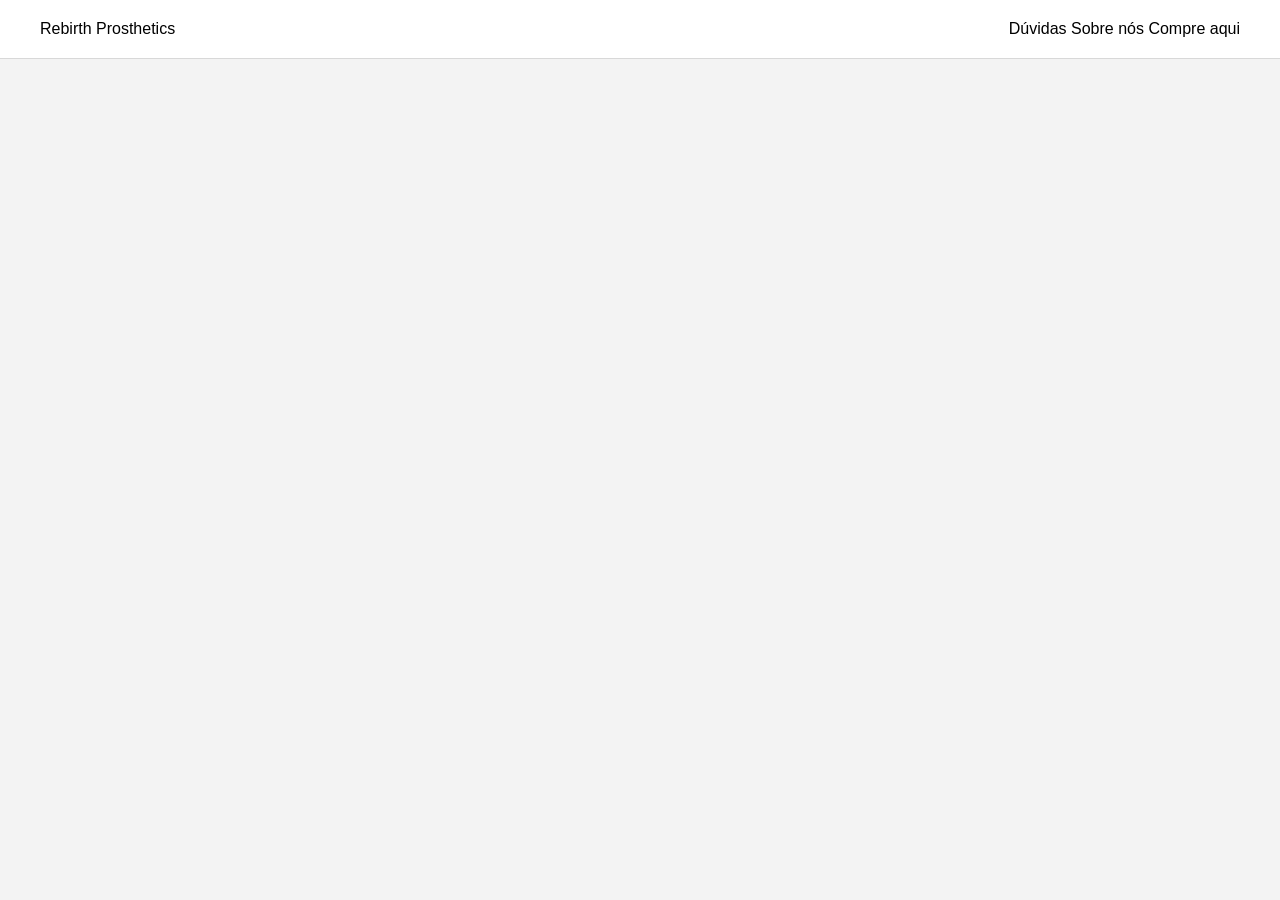
==== index.html @ 5121df6c "Protótipo" ====
<!DOCTYPE html>
<html lang="en">
<head>
    <meta charset="UTF-8">
    <meta name="viewport" content="width=device-width, initial-scale=1.0">
    <title>Document</title>
    <link rel="stylesheet" href="css/style.css">
    <script src="js/script.js"></script>
</head>
<body>
    <header>
        <div id="logo">
        <!-- foto --> <label for="">Rebirth Prosthetics</label>
        </div>

        <div id="hotbar">
            <label for="">Dúvidas</label>
            <label for="">Sobre nós</label>
            <label for="">Compre aqui</label>
        </div>
    </header>

    <section>

    </section>
    
</body>
</html>
---- css/style.css ----
*{
  margin:0;
  padding:0;
  box-sizing:border-box;
  font-family: Arial, Helvetica, sans-serif;
}

/* BODY */

body{
  background:#f3f3f3;
}

/* CONTAINER */

.container{
  background:#f3f3f3;
  min-height:100vh;
}

/* HEADER */

header{
  background:#fff;
  border-bottom:1px solid #d8d8d8;
  display:flex;
  justify-content:space-between;
  align-items:center;
  padding:20px 40px;
}

/* LOGO */

.logo{
  display:flex;
  align-items:center;
  gap:10px;
}

.logo img{
  width:45px;
}

.logo h1{
  color:#1d2a7a;
  font-size:30px;
}

/* MENU */

nav ul{
  display:flex;
  list-style:none;
  gap:60px;
}

nav ul li{
  font-weight:bold;
  cursor:pointer;
  transition:0.3s;
}

nav ul li:hover{
  color:#1d2a7a;
}

/* AÇÕES HEADER */

.header-actions{
  display:flex;
  align-items:center;
  gap:20px;
}

/* BOTÃO LOGIN */

.btn-login{
  background:#1d2a7a;
  color:white;
  border:none;
  padding:12px 22px;
  border-radius:6px;
  font-size:15px;
  font-weight:bold;
  cursor:pointer;
  transition:0.3s;
}

.btn-login:hover{
  background:#111b57;
}

/* LUPA */

.search{
  font-size:25px;
  cursor:pointer;
}

/* CONTEÚDO */

.content{
  padding:50px 40px;
}

/* TOPO */

.top-section{
  display:flex;
  gap:50px;
  align-items:center;
  margin-bottom:50px;
}

/* TEXTO */

.text{
  flex:1;
}

.text h2{
  margin-bottom:20px;
  font-size:38px;
}

.text p{
  color:#555;
  line-height:1.8;
  text-align:justify;
  font-size:18px;
}

/* IMAGEM */

.image{
  flex:1;
}

.image img{
  width:100%;
  border-radius:10px;
}

/* PARTE INFERIOR */

.bottom-section h2{
  margin-bottom:20px;
  font-size:38px;
}

.bottom-section p{
  color:#555;
  line-height:1.8;
  text-align:justify;
  font-size:18px;
}

.gallery{
  display:flex;
  justify-content:center;
  gap:50px;
  margin-top:70px;
  flex-wrap:wrap;
}

.gallery-card{
  width:320px;
  height:320px;
  overflow:hidden;
  border-radius:12px;
  background:#fff;
  box-shadow:0 4px 12px rgba(0,0,0,0.1);
  transition:0.3s;
}

.gallery-card:hover{
  transform:translateY(-5px);
}

.gallery-card img{
  width:100%;
  height:100%;
  object-fit:cover;
}

/* RESPONSIVO */

@media(max-width:900px){

  header{
    flex-direction:column;
    gap:20px;
  }

  nav ul{
    gap:20px;
    flex-wrap:wrap;
    justify-content:center;
  }

  .top-section{
    flex-direction:column;
  }

  .text h2,
  .bottom-section h2{
    font-size:28px;
  }

  .header-actions{
    flex-direction:column;
  }

}
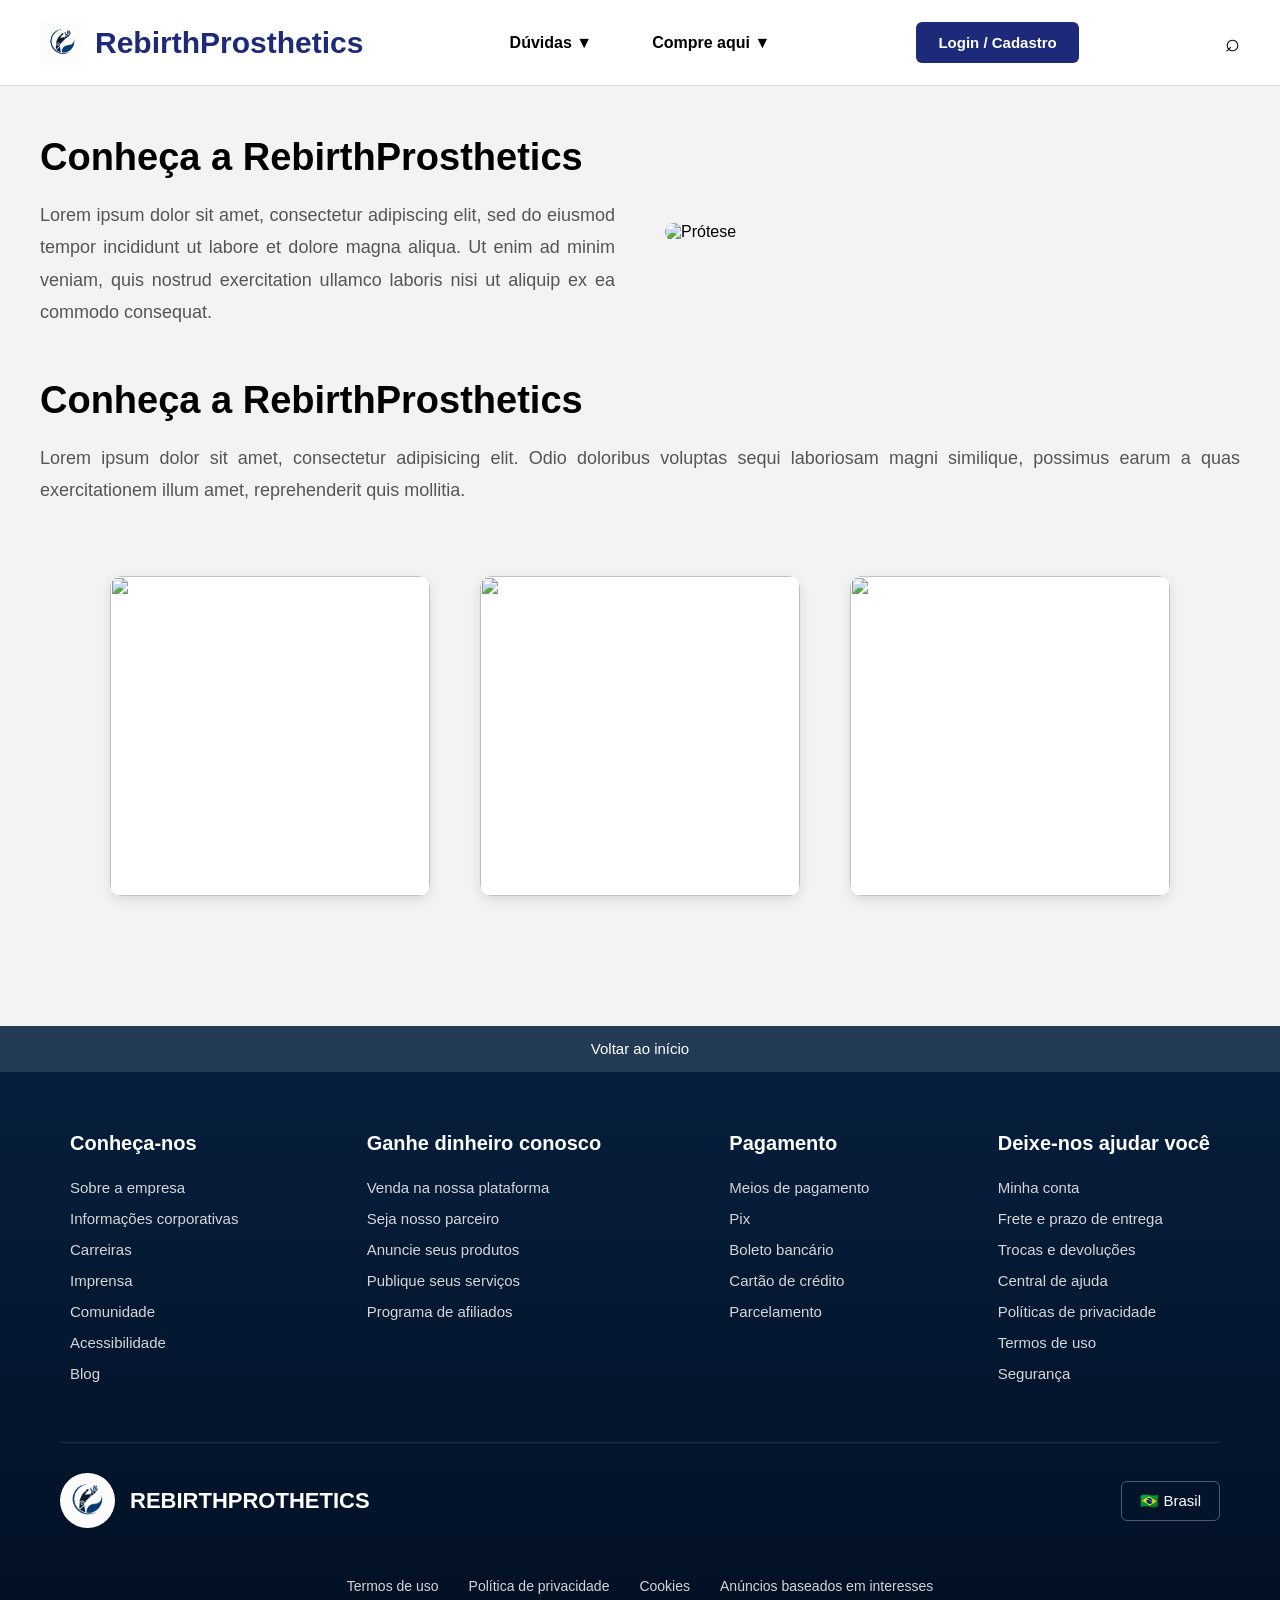
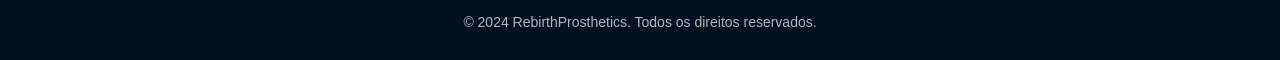
==== commit 237fca10: "wip.duvidas" ====
--- a/index.html
+++ b/index.html
@@ -1,28 +1,197 @@
 <!DOCTYPE html>
-<html lang="en">
+<html lang="pt-BR">
 <head>
-    <meta charset="UTF-8">
-    <meta name="viewport" content="width=device-width, initial-scale=1.0">
-    <title>Document</title>
-    <link rel="stylesheet" href="css/style.css">
-    <script src="js/script.js"></script>
+  <meta charset="UTF-8">
+  <meta name="viewport" content="width=device-width, initial-scale=1.0">
+  <title>RebirthProsthetics</title>
+  <link rel="shortcut icon" href="img/logo.jpeg" type="image/x-icon">
+  <link rel="stylesheet" href="css/style.css">
 </head>
+
 <body>
+
+  <div class="container">
+
+    <!-- HEADER -->
+
     <header>
-        <div id="logo">
-        <!-- foto --> <label for="">Rebirth Prosthetics</label>
+
+      <div class="logo">
+        <img src="img/logo.jpeg" alt="logo">
+        <h1>RebirthProsthetics</h1>
+      </div>
+
+      <nav>
+        <ul>
+          <li onclick="window.location.href='duvidas.html'">
+            Dúvidas ▼</li>
+          
+          <li onclick="window.location.href='compra.html'">
+              Compre aqui ▼
+          </li>
+        </ul>
+      </nav>
+
+      <div class="header-actions">
+
+        <button class="btn-login" onclick="window.location.href='login.html'">
+          Login / Cadastro
+        </button>
+
+      </div>
+
+      <div class="search">⌕</div>
+
+    </header>
+
+    <!-- CONTEÚDO -->
+
+    <main class="content">
+
+      <section class="top-section">
+
+        <div class="text">
+
+          <h2>Conheça a RebirthProsthetics</h2>
+
+          <p>
+            Lorem ipsum dolor sit amet, consectetur adipiscing elit,
+            sed do eiusmod tempor incididunt ut labore et dolore magna aliqua.
+            Ut enim ad minim veniam, quis nostrud exercitation ullamco laboris
+            nisi ut aliquip ex ea commodo consequat.
+          </p>
+
         </div>
 
-        <div id="hotbar">
-            <label for="">Dúvidas</label>
-            <label for="">Sobre nós</label>
-            <label for="">Compre aqui</label>
+        <div class="image">
+          <img src="https://images.unsplash.com/photo-1581092921461-eab62e97a780?q=80&w=1200&auto=format&fit=crop" alt="Prótese">
         </div>
-    </header>
 
-    <section>
+      </section>
 
-    </section>
-    
+      <section class="bottom-section">
+
+        <h2>Conheça a RebirthProsthetics</h2>
+
+        <p>
+          Lorem ipsum dolor sit amet, consectetur adipisicing elit. Odio doloribus voluptas sequi laboriosam magni similique, possimus earum a quas exercitationem illum amet, reprehenderit quis mollitia.
+        </p>
+
+      </section>
+
+      <!-- GALERIA -->
+
+      <section class="gallery">
+
+        <div class="gallery-card">
+          <img src="https://images.unsplash.com/photo-1581093458791-9f3c3900df4b?q=80&w=1200&auto=format&fit=crop" alt="">
+        </div>
+
+        <div class="gallery-card">
+          <img src="https://images.unsplash.com/photo-1531746790731-6c087fecd65a?q=80&w=1200&auto=format&fit=crop" alt="">
+        </div>
+
+        <div class="gallery-card">
+          <img src="https://images.unsplash.com/photo-1620712943543-bcc4688e7485?q=80&w=1200&auto=format&fit=crop" alt="">
+        </div>
+
+      </section>
+
+    </main>
+
+    <!-- FOOTER -->
+
+    <footer class="footer">
+
+      <div class="back-home">
+        <a href="#">Voltar ao início</a>
+      </div>
+
+      <div class="footer-content">
+
+        <div class="footer-column">
+
+          <h3>Conheça-nos</h3>
+
+          <a href="#">Sobre a empresa</a>
+          <a href="#">Informações corporativas</a>
+          <a href="#">Carreiras</a>
+          <a href="#">Imprensa</a>
+          <a href="#">Comunidade</a>
+          <a href="#">Acessibilidade</a>
+          <a href="#">Blog</a>
+
+        </div>
+
+        <div class="footer-column">
+
+          <h3>Ganhe dinheiro conosco</h3>
+
+          <a href="#">Venda na nossa plataforma</a>
+          <a href="#">Seja nosso parceiro</a>
+          <a href="#">Anuncie seus produtos</a>
+          <a href="#">Publique seus serviços</a>
+          <a href="#">Programa de afiliados</a>
+
+        </div>
+
+        <div class="footer-column">
+
+          <h3>Pagamento</h3>
+
+          <a href="#">Meios de pagamento</a>
+          <a href="#">Pix</a>
+          <a href="#">Boleto bancário</a>
+          <a href="#">Cartão de crédito</a>
+          <a href="#">Parcelamento</a>
+
+        </div>
+
+        <div class="footer-column">
+
+          <h3>Deixe-nos ajudar você</h3>
+
+          <a href="#">Minha conta</a>
+          <a href="#">Frete e prazo de entrega</a>
+          <a href="#">Trocas e devoluções</a>
+          <a href="#">Central de ajuda</a>
+          <a href="#">Políticas de privacidade</a>
+          <a href="#">Termos de uso</a>
+          <a href="#">Segurança</a>
+
+        </div>
+
+      </div>
+
+      <div class="footer-bottom">
+
+        <div class="footer-logo">
+          <img src="img/logo.jpeg" alt="logo">
+          <h2>REBIRTHPROTHETICS</h2>
+        </div>
+
+        <div class="country">
+          🇧🇷 Brasil
+        </div>
+
+      </div>
+
+      <div class="footer-links">
+
+        <a href="#">Termos de uso</a>
+        <a href="#">Política de privacidade</a>
+        <a href="#">Cookies</a>
+        <a href="#">Anúncios baseados em interesses</a>
+
+      </div>
+
+      <p class="copyright">
+        © 2024 RebirthProsthetics. Todos os direitos reservados.
+      </p>
+
+    </footer>
+
+  </div>
+
 </body>
 </html>
--- a/css/style.css
+++ b/css/style.css
@@ -2,7 +2,7 @@
   margin:0;
   padding:0;
   box-sizing:border-box;
-  font-family: Arial, Helvetica, sans-serif;
+  font-family:Arial, Helvetica, sans-serif;
 }
 
 /* BODY */
@@ -155,6 +155,8 @@
   font-size:18px;
 }
 
+/* GALERIA */
+
 .gallery{
   display:flex;
   justify-content:center;
@@ -183,6 +185,130 @@
   object-fit:cover;
 }
 
+/* FOOTER */
+
+.footer{
+  margin-top:80px;
+  background:linear-gradient(to bottom,#07203f,#020f22);
+  color:white;
+}
+
+/* VOLTAR */
+
+.back-home{
+  background:#243b55;
+  text-align:center;
+  padding:14px;
+}
+
+.back-home a{
+  color:white;
+  text-decoration:none;
+  font-size:15px;
+}
+
+/* CONTEÚDO FOOTER */
+
+.footer-content{
+  display:flex;
+  justify-content:space-between;
+  padding:60px 70px;
+  flex-wrap:wrap;
+  gap:40px;
+}
+
+/* COLUNAS */
+
+.footer-column{
+  display:flex;
+  flex-direction:column;
+  gap:14px;
+}
+
+.footer-column h3{
+  margin-bottom:10px;
+  font-size:20px;
+}
+
+.footer-column a{
+  color:#d6d6d6;
+  text-decoration:none;
+  transition:0.3s;
+  font-size:15px;
+}
+
+.footer-column a:hover{
+  color:white;
+}
+
+/* PARTE INFERIOR */
+
+.footer-bottom{
+  border-top:1px solid rgba(255,255,255,0.1);
+  margin:0 60px;
+  padding:30px 0;
+  display:flex;
+  justify-content:space-between;
+  align-items:center;
+  flex-wrap:wrap;
+  gap:20px;
+}
+
+/* LOGO FOOTER */
+
+.footer-logo{
+  display:flex;
+  align-items:center;
+  gap:15px;
+}
+
+.footer-logo img{
+  width:55px;
+  border-radius:50%;
+}
+
+.footer-logo h2{
+  font-size:22px;
+}
+
+/* PAÍS */
+
+.country{
+  border:1px solid rgba(255,255,255,0.3);
+  padding:10px 18px;
+  border-radius:6px;
+  font-size:15px;
+}
+
+/* LINKS FINAIS */
+
+.footer-links{
+  display:flex;
+  justify-content:center;
+  gap:30px;
+  flex-wrap:wrap;
+  padding:20px;
+}
+
+.footer-links a{
+  color:#d4d4d4;
+  text-decoration:none;
+  font-size:14px;
+}
+
+.footer-links a:hover{
+  color:white;
+}
+
+/* COPYRIGHT */
+
+.copyright{
+  text-align:center;
+  color:#b5b5b5;
+  font-size:14px;
+  padding-bottom:30px;
+}
+
 /* RESPONSIVO */
 
 @media(max-width:900px){
@@ -211,4 +337,380 @@
     flex-direction:column;
   }
 
+  .footer-content{
+    flex-direction:column;
+  }
+
+  .footer-bottom{
+    flex-direction:column;
+    text-align:center;
+  }
+
+  .footer-logo{
+    justify-content:center;
+  }
+
+}
+/* ==========================
+   PÁGINA COMPRA
+========================== */
+
+.menu-categorias{
+  background:#fff;
+  padding:12px 40px;
+  border-bottom:2px solid #516dc0;
+}
+
+.menu-categorias a{
+  text-decoration:none;
+  color:#222;
+  font-weight:bold;
+  margin-right:20px;
+  font-size:14px;
+}
+
+.compras{
+  display:flex;
+  gap:30px;
+  padding:40px;
+}
+
+.sidebar-compras{
+  width:250px;
+  border-right:1px solid #ccc;
+  padding-right:20px;
+}
+
+.sidebar-compras h2{
+  color:#1d2a7a;
+  font-size:38px;
+  margin-bottom:25px;
+}
+
+.sidebar-compras ul{
+  list-style:none;
+}
+
+.sidebar-compras li{
+  margin-bottom:8px;
+  color:#555;
+  cursor:pointer;
+}
+
+.sidebar-compras li:hover{
+  color:#1d2a7a;
+}
+
+.produtos{
+  flex:1;
+  display:grid;
+  grid-template-columns:repeat(3,1fr);
+  gap:35px;
+}
+
+.produto-card{
+  background:#fff;
+  padding:20px;
+  text-align:center;
+  transition:.3s;
+}
+
+.produto-card:hover{
+  transform:translateY(-5px);
+  box-shadow:0 4px 12px rgba(0,0,0,.1);
+}
+
+.produto-card img{
+  width:120px;
+  height:auto;
+}
+
+.produto-card h3{
+  color:#2f63c2;
+  font-size:14px;
+  line-height:1.4;
+  margin-top:10px;
+}
+
+@media(max-width:900px){
+
+  .compras{
+    flex-direction:column;
+  }
+
+  .sidebar-compras{
+    width:100%;
+    border-right:none;
+    border-bottom:1px solid #ccc;
+    padding-bottom:20px;
+  }
+
+  .produtos{
+    grid-template-columns:repeat(2,1fr);
+  }
+}
+
+@media(max-width:600px){
+
+  .produtos{
+    grid-template-columns:1fr;
+  }
+
+}
+/* ========================= */
+/* PÁGINA DE COMPRAS */
+/* ========================= */
+
+.menu-categorias{
+  display:flex;
+  justify-content:center;
+  gap:40px;
+  background:#fff;
+  padding:15px;
+  border-bottom:1px solid #d8d8d8;
+}
+
+.menu-categorias a{
+  text-decoration:none;
+  color:#1d2a7a;
+  font-weight:bold;
+  transition:0.3s;
+}
+
+.menu-categorias a:hover{
+  color:#111b57;
+}
+
+.compras{
+  display:flex;
+  padding:40px;
+  gap:30px;
+}
+
+.sidebar-compras{
+  width:250px;
+  background:#fff;
+  padding:20px;
+  border-radius:10px;
+  box-shadow:0 2px 8px rgba(0,0,0,0.1);
+}
+
+.sidebar-compras h2{
+  margin-bottom:20px;
+  color:#1d2a7a;
+}
+
+.sidebar-compras ul{
+  list-style:none;
+}
+
+.sidebar-compras ul li{
+  padding:10px 0;
+  border-bottom:1px solid #eee;
+  cursor:pointer;
+  transition:0.3s;
+}
+
+.sidebar-compras ul li:hover{
+  color:#1d2a7a;
+}
+
+.produtos{
+  flex:1;
+  display:grid;
+  grid-template-columns:repeat(auto-fill,minmax(280px,1fr));
+  gap:30px;
+}
+
+.produto-card{
+  background:#fff;
+  border-radius:10px;
+  padding:25px;
+  text-align:center;
+  box-shadow:0 4px 12px rgba(0,0,0,0.1);
+  transition:0.3s;
+  text-decoration:none;
+  color:inherit;
+  cursor:pointer;
+}
+
+.produto-card:hover{
+  transform:translateY(-5px);
+}
+
+.produto-card img{
+  width:100%;
+  max-width:180px;
+  height:auto;
+  margin-bottom:15px;
+}
+
+.produto-card h3{
+  color:#2f5dc9;
+  font-size:18px;
+  line-height:1.5;
+}
+
+/* RESPONSIVO */
+
+@media(max-width:900px){
+
+  .compras{
+    flex-direction:column;
+  }
+
+  .sidebar-compras{
+    width:100%;
+  }
+
+  .produtos{
+    grid-template-columns:1fr;
+  }
+
+}
+/* ===== PRODUTO ===== */
+
+.produto-container{
+    max-width:1400px;
+    margin:40px auto;
+    display:flex;
+    gap:40px;
+    align-items:flex-start;
+}
+
+.produto-galeria{
+    width:400px;
+}
+
+.imagem-principal{
+    width:100%;
+    height:420px;
+    object-fit:cover;
+    background:#77c8f1;
+}
+
+.miniaturas{
+    display:flex;
+    gap:10px;
+    margin-top:10px;
+}
+
+.miniaturas img{
+    width:90px;
+    height:90px;
+    object-fit:cover;
+    background:#77c8f1;
+    cursor:pointer;
+}
+
+.produto-info{
+    flex:1;
+}
+
+.produto-info h1{
+    font-size:30px;
+    margin-bottom:20px;
+}
+
+.produto-info h2{
+    font-size:40px;
+    margin-bottom:10px;
+}
+
+.pagamento{
+    color:#5d83c7;
+    margin-bottom:15px;
+}
+
+.btn-carrinho{
+    width:320px;
+    padding:14px;
+    border:none;
+    border-radius:4px;
+    background:#08233f;
+    color:#fff;
+    cursor:pointer;
+}
+
+.cores{
+    margin-top:20px;
+}
+
+.opcoes-cores{
+    display:flex;
+    gap:10px;
+}
+
+.opcoes-cores img{
+    width:90px;
+    height:90px;
+    object-fit:cover;
+    border:1px solid #ccc;
+}
+
+.produto-entrega{
+    width:260px;
+    border:1px solid #ddd;
+    padding:20px;
+    background:#fff;
+}
+
+.verde{
+    color:green;
+}
+
+.produto-entrega select{
+    width:100%;
+    margin:10px 0;
+    padding:8px;
+}
+
+.produto-entrega img{
+    width:100%;
+    margin-top:15px;
+}
+.cart{
+    font-size:25px;
+    cursor:pointer;
+    transition:0.3s;
+}
+
+.cart:hover{
+    color:#1d2a7a;
+}
+
+
+.container_duvida{
+    width:100%;
+    background:#f3f3f3;
+    margin-top:30px;
+}
+
+.titulo_duvida{
+    background:#1f2c59;
+    color:white;
+    font-size:16px;
+    padding:8px 25px;
+}
+
+.conteudo_duvida{
+    padding:20px 25px;
+}
+
+.conteudo_duvida h3{
+    font-size:18px;
+    font-weight:400;
+    color:#111;
+    margin-top:20px;
+    margin-bottom:10px;
+}
+
+.conteudo_duvida p{
+    font-size:16px;
+    color:#666;
+    line-height:1.5;
+    margin-bottom:25px;
+}
+.faq_duvida{
+    padding: 30px;
 }
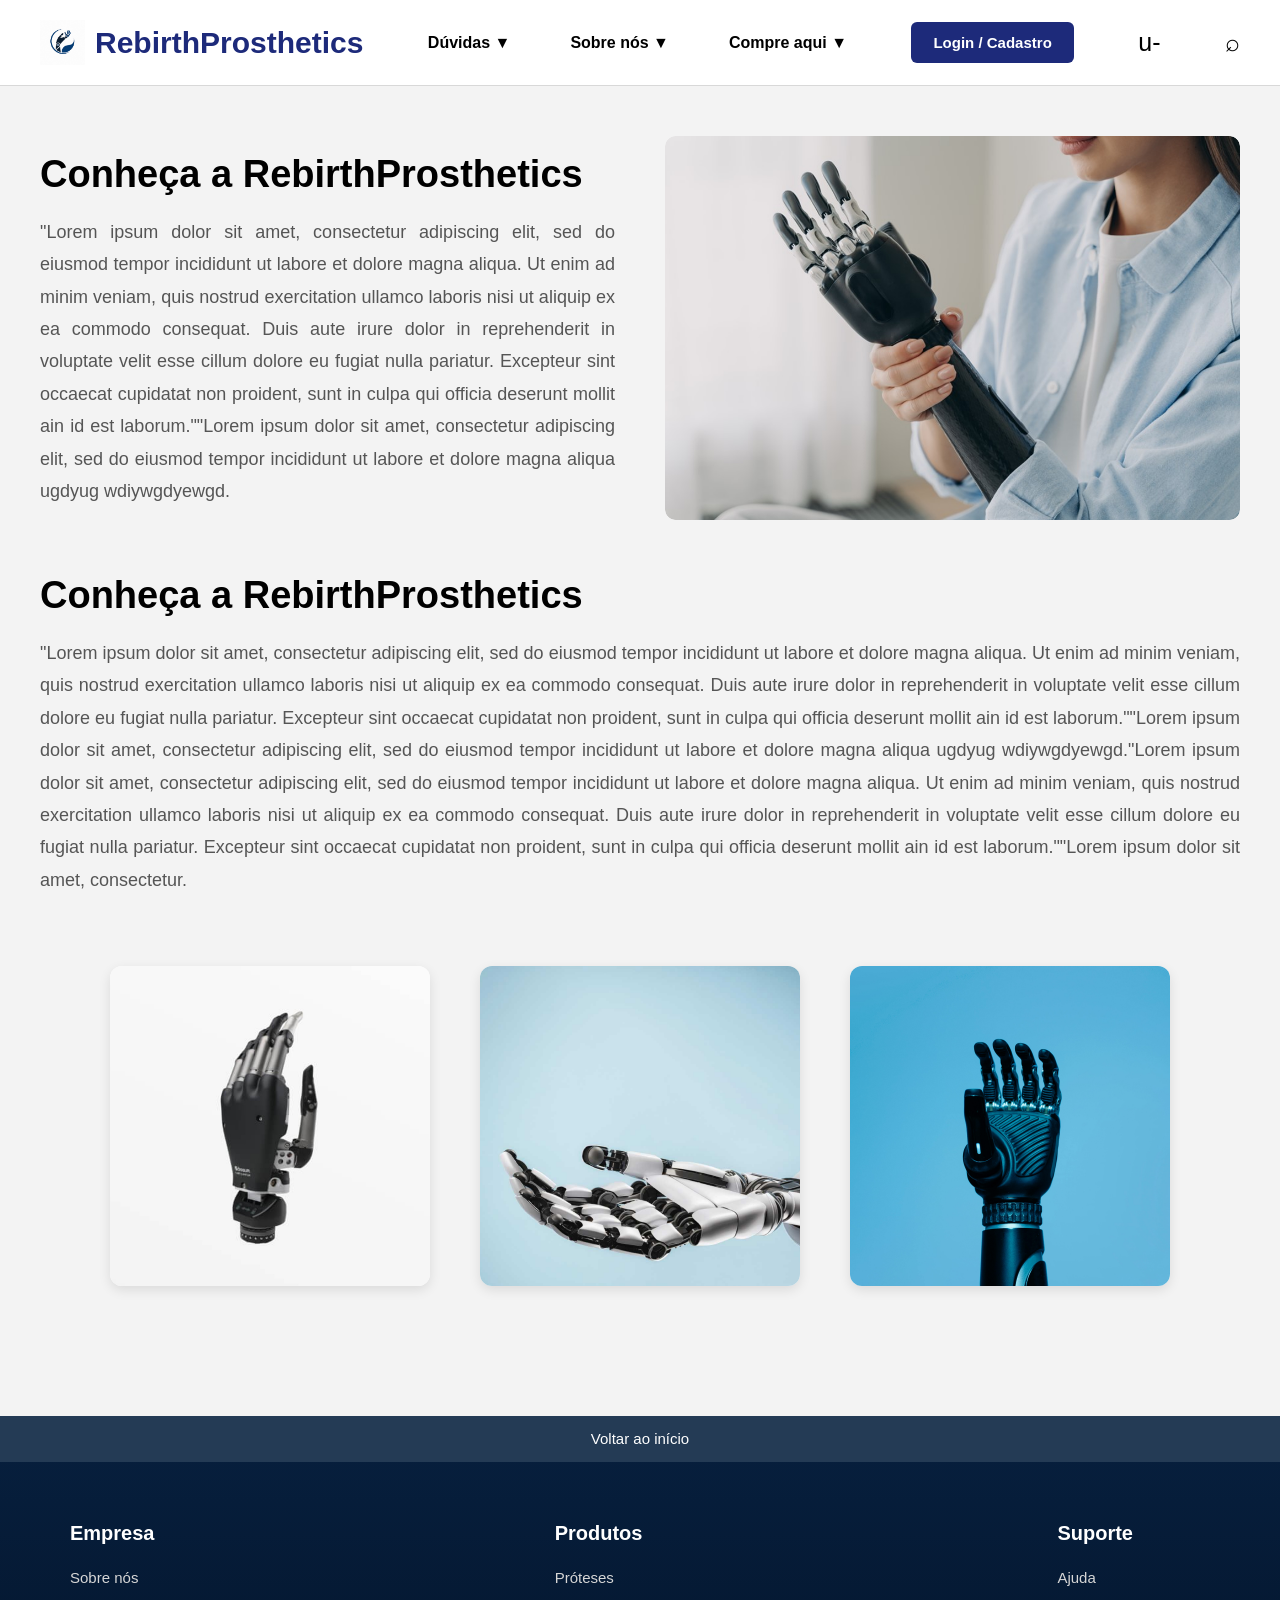
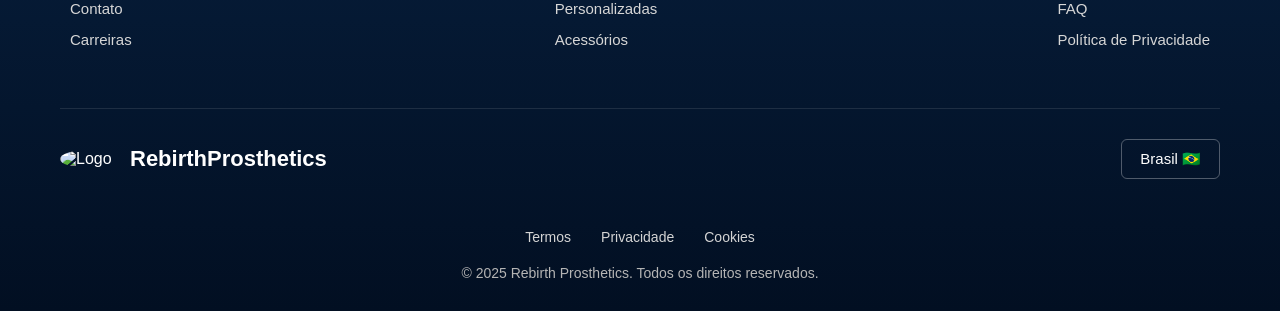
==== commit 4e396130: "wip_tcc" ====
--- a/index.html
+++ b/index.html
@@ -11,9 +11,6 @@
 <body>
 
   <div class="container">
-
-    <!-- HEADER -->
-
     <header>
 
       <div class="logo">
@@ -25,7 +22,9 @@
         <ul>
           <li onclick="window.location.href='duvidas.html'">
             Dúvidas ▼</li>
-          
+          <li onclick="window.location.href='index.html'">
+            Sobre nós ▼</li>
+
           <li onclick="window.location.href='compra.html'">
               Compre aqui ▼
           </li>
@@ -39,12 +38,12 @@
         </button>
 
       </div>
-
+            <div class="cart">u-</div>
       <div class="search">⌕</div>
 
     </header>
 
-    <!-- CONTEÚDO -->
+
 
     <main class="content">
 
@@ -55,16 +54,13 @@
           <h2>Conheça a RebirthProsthetics</h2>
 
           <p>
-            Lorem ipsum dolor sit amet, consectetur adipiscing elit,
-            sed do eiusmod tempor incididunt ut labore et dolore magna aliqua.
-            Ut enim ad minim veniam, quis nostrud exercitation ullamco laboris
-            nisi ut aliquip ex ea commodo consequat.
+"Lorem ipsum dolor sit amet, consectetur adipiscing elit, sed do eiusmod tempor incididunt ut labore et dolore magna aliqua. Ut enim ad minim veniam, quis nostrud exercitation ullamco laboris nisi ut aliquip ex ea commodo consequat. Duis aute irure dolor in reprehenderit in voluptate velit esse cillum dolore eu fugiat nulla pariatur. Excepteur sint occaecat cupidatat non proident, sunt in culpa qui officia deserunt mollit ain id est laborum.""Lorem ipsum dolor sit amet, consectetur adipiscing elit, sed do eiusmod tempor incididunt ut labore et dolore magna aliqua ugdyug wdiywgdyewgd.
           </p>
 
         </div>
 
         <div class="image">
-          <img src="https://images.unsplash.com/photo-1581092921461-eab62e97a780?q=80&w=1200&auto=format&fit=crop" alt="Prótese">
+          <img src="img/img_index_1.png" alt="Prótese">
         </div>
 
       </section>
@@ -74,124 +70,87 @@
         <h2>Conheça a RebirthProsthetics</h2>
 
         <p>
-          Lorem ipsum dolor sit amet, consectetur adipisicing elit. Odio doloribus voluptas sequi laboriosam magni similique, possimus earum a quas exercitationem illum amet, reprehenderit quis mollitia.
+          "Lorem ipsum dolor sit amet, consectetur adipiscing elit, sed do eiusmod tempor incididunt ut labore et dolore magna aliqua. Ut enim ad minim veniam, quis nostrud exercitation ullamco laboris nisi ut aliquip ex ea commodo consequat. Duis aute irure dolor in reprehenderit in voluptate velit esse cillum dolore eu fugiat nulla pariatur. Excepteur sint occaecat cupidatat non proident, sunt in culpa qui officia deserunt mollit ain id est laborum.""Lorem ipsum dolor sit amet, consectetur adipiscing elit, sed do eiusmod tempor incididunt ut labore et dolore magna aliqua ugdyug wdiywgdyewgd."Lorem ipsum dolor sit amet, consectetur adipiscing elit, sed do eiusmod tempor incididunt ut labore et dolore magna aliqua. Ut enim ad minim veniam, quis nostrud exercitation ullamco laboris nisi ut aliquip ex ea commodo consequat. Duis aute irure dolor in reprehenderit in voluptate velit esse cillum dolore eu fugiat nulla pariatur. Excepteur sint occaecat cupidatat non proident, sunt in culpa qui officia deserunt mollit ain id est laborum.""Lorem ipsum dolor sit amet, consectetur.
         </p>
 
       </section>
 
-      <!-- GALERIA -->
 
       <section class="gallery">
 
         <div class="gallery-card">
-          <img src="https://images.unsplash.com/photo-1581093458791-9f3c3900df4b?q=80&w=1200&auto=format&fit=crop" alt="">
+          <img src="img/img_index_2.png" alt="">
         </div>
 
         <div class="gallery-card">
-          <img src="https://images.unsplash.com/photo-1531746790731-6c087fecd65a?q=80&w=1200&auto=format&fit=crop" alt="">
+          <img src="img/img_index_3.png" alt="">
         </div>
 
         <div class="gallery-card">
-          <img src="https://images.unsplash.com/photo-1620712943543-bcc4688e7485?q=80&w=1200&auto=format&fit=crop" alt="">
+          <img src="img/img_index_4.png" alt="">
         </div>
 
       </section>
 
     </main>
 
-    <!-- FOOTER -->
+        <footer class="footer">
 
-    <footer class="footer">
+            <div class="back-home">
+                <a href="index.html">Voltar ao início</a>
+            </div>
 
-      <div class="back-home">
-        <a href="#">Voltar ao início</a>
-      </div>
+            <div class="footer-content">
 
-      <div class="footer-content">
+                <div class="footer-column">
+                    <h3>Empresa</h3>
+                    <a href="#">Sobre nós</a>
+                    <a href="#">Contato</a>
+                    <a href="#">Carreiras</a>
+                </div>
 
-        <div class="footer-column">
+                <div class="footer-column">
+                    <h3>Produtos</h3>
+                    <a href="#">Próteses</a>
+                    <a href="#">Personalizadas</a>
+                    <a href="#">Acessórios</a>
+                </div>
 
-          <h3>Conheça-nos</h3>
+                <div class="footer-column">
+                    <h3>Suporte</h3>
+                    <a href="#">Ajuda</a>
+                    <a href="#">FAQ</a>
+                    <a href="#">Política de Privacidade</a>
+                </div>
 
-          <a href="#">Sobre a empresa</a>
-          <a href="#">Informações corporativas</a>
-          <a href="#">Carreiras</a>
-          <a href="#">Imprensa</a>
-          <a href="#">Comunidade</a>
-          <a href="#">Acessibilidade</a>
-          <a href="#">Blog</a>
+            </div>
 
-        </div>
+            <div class="footer-bottom">
 
-        <div class="footer-column">
+                <div class="footer-logo">
+                    <img src="img/logo.png" alt="Logo">
+                    <h2>RebirthProsthetics</h2>
+                </div>
 
-          <h3>Ganhe dinheiro conosco</h3>
+                <div class="country">
+                    Brasil 🇧🇷
+                </div>
 
-          <a href="#">Venda na nossa plataforma</a>
-          <a href="#">Seja nosso parceiro</a>
-          <a href="#">Anuncie seus produtos</a>
-          <a href="#">Publique seus serviços</a>
-          <a href="#">Programa de afiliados</a>
+            </div>
 
-        </div>
+            <div class="footer-links">
+                <a href="#">Termos</a>
+                <a href="#">Privacidade</a>
+                <a href="#">Cookies</a>
+            </div>
 
-        <div class="footer-column">
+            <div class="copyright">
+                © 2025 Rebirth Prosthetics. Todos os direitos reservados.
+            </div>
 
-          <h3>Pagamento</h3>
+        </footer>
 
-          <a href="#">Meios de pagamento</a>
-          <a href="#">Pix</a>
-          <a href="#">Boleto bancário</a>
-          <a href="#">Cartão de crédito</a>
-          <a href="#">Parcelamento</a>
-
-        </div>
-
-        <div class="footer-column">
-
-          <h3>Deixe-nos ajudar você</h3>
-
-          <a href="#">Minha conta</a>
-          <a href="#">Frete e prazo de entrega</a>
-          <a href="#">Trocas e devoluções</a>
-          <a href="#">Central de ajuda</a>
-          <a href="#">Políticas de privacidade</a>
-          <a href="#">Termos de uso</a>
-          <a href="#">Segurança</a>
-
-        </div>
-
-      </div>
-
-      <div class="footer-bottom">
-
-        <div class="footer-logo">
-          <img src="img/logo.jpeg" alt="logo">
-          <h2>REBIRTHPROTHETICS</h2>
-        </div>
-
-        <div class="country">
-          🇧🇷 Brasil
-        </div>
-
-      </div>
-
-      <div class="footer-links">
-
-        <a href="#">Termos de uso</a>
-        <a href="#">Política de privacidade</a>
-        <a href="#">Cookies</a>
-        <a href="#">Anúncios baseados em interesses</a>
-
-      </div>
-
-      <p class="copyright">
-        © 2024 RebirthProsthetics. Todos os direitos reservados.
-      </p>
-
-    </footer>
-
-  </div>
+    </div>
 
 </body>
 </html>
--- a/css/style.css
+++ b/css/style.css
@@ -713,4 +713,12 @@
 }
 .faq_duvida{
     padding: 30px;
+}
+.duvidas_linhas{
+  margin-bottom: 10px;
+}
+.titulo_duvidas{
+  background-color: #07203f;
+  width: 100%;
+  height: 30px;
 }
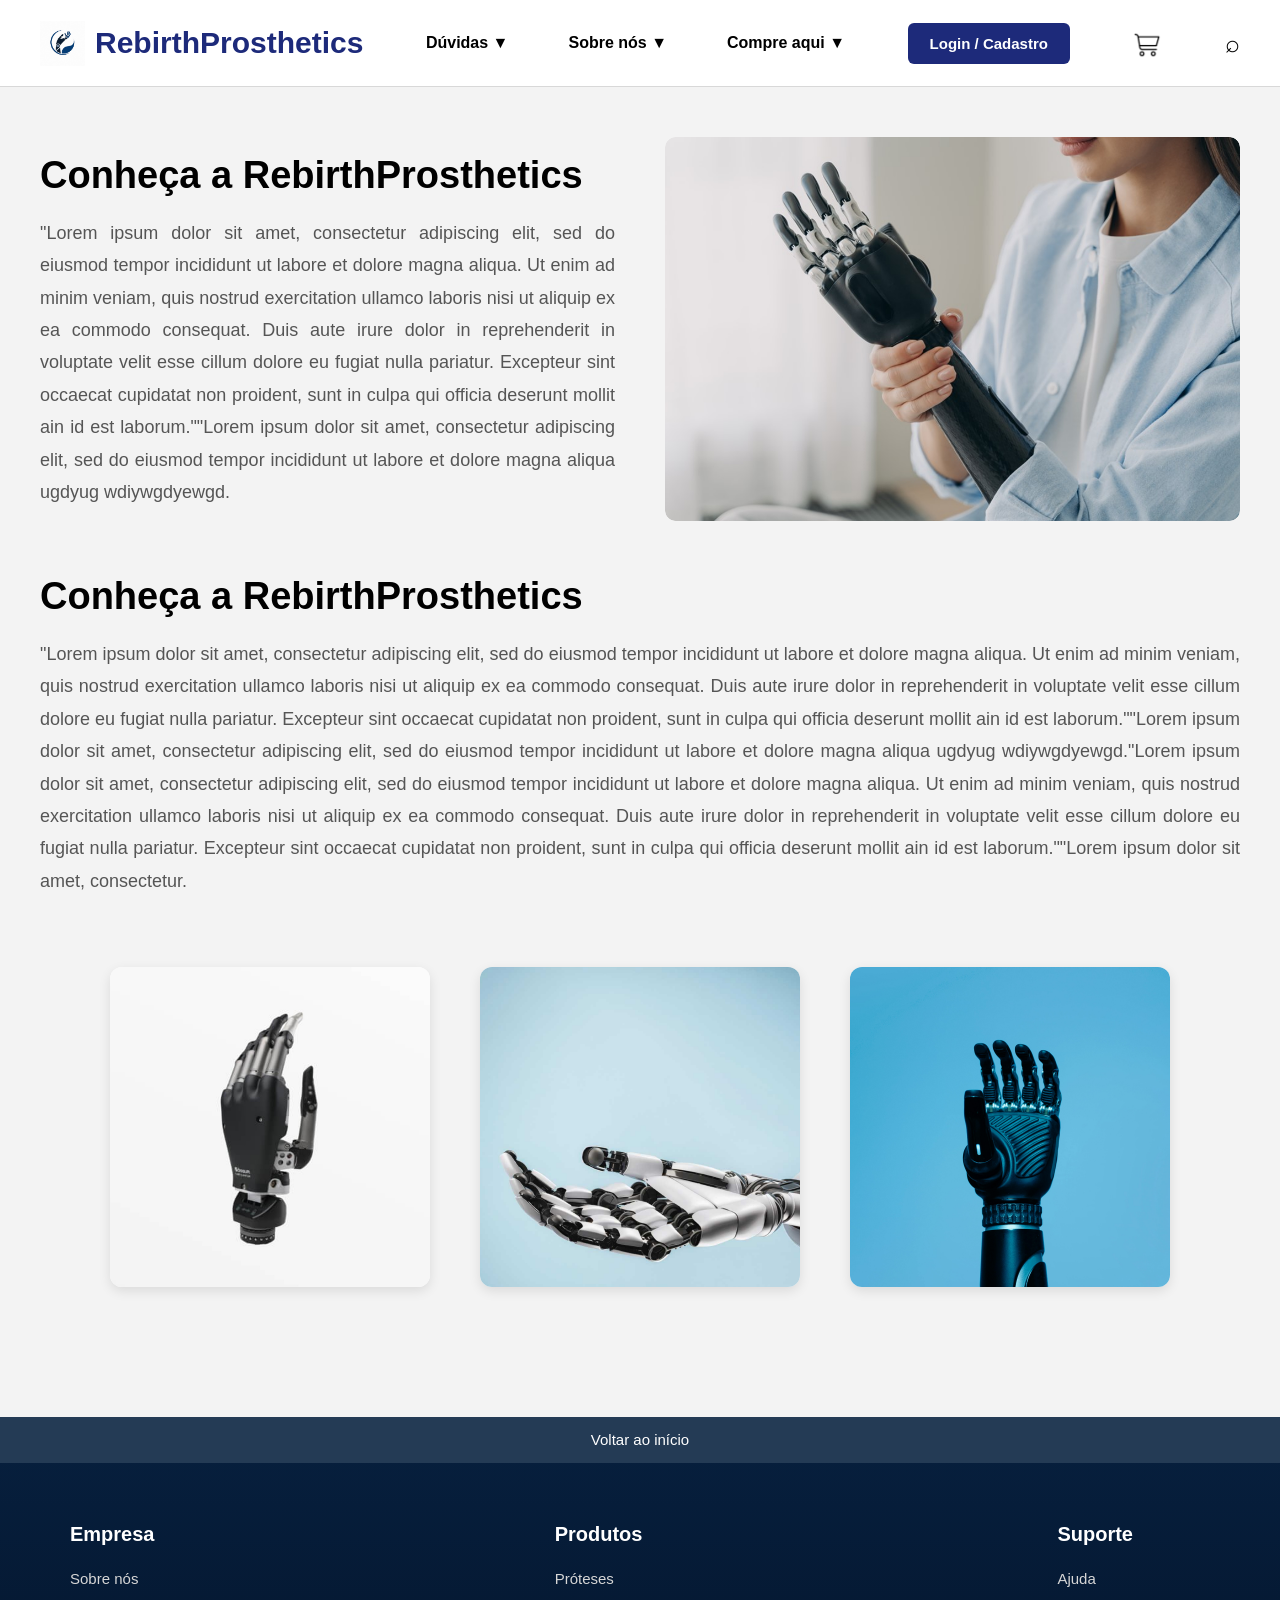
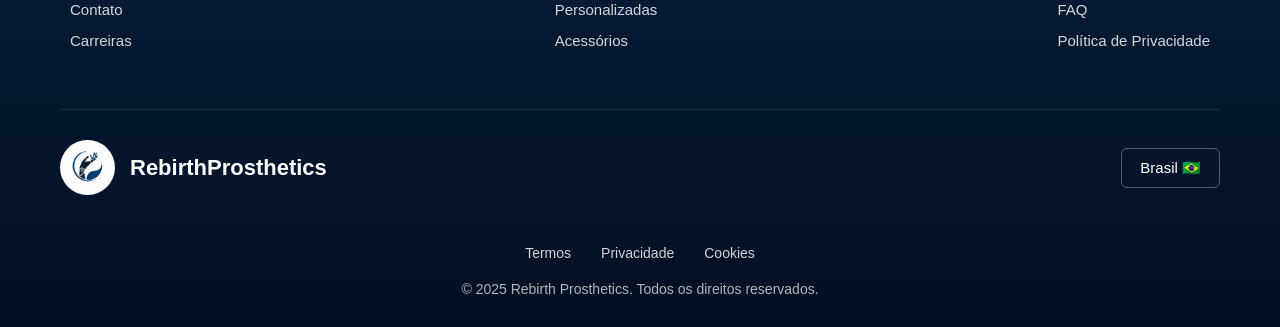
==== commit 1e987290: "wip.tcc2" ====
--- a/index.html
+++ b/index.html
@@ -38,7 +38,7 @@
         </button>
 
       </div>
-            <div class="cart">u-</div>
+      <div class="cart"><a href="carrinho.html"><img src="img/logo_cart.png" width="30px" height="30px"></a></div>
       <div class="search">⌕</div>
 
     </header>
@@ -128,7 +128,7 @@
             <div class="footer-bottom">
 
                 <div class="footer-logo">
-                    <img src="img/logo.png" alt="Logo">
+                    <img src="img/logo.jpeg" alt="Logo">
                     <h2>RebirthProsthetics</h2>
                 </div>
 
--- a/css/style.css
+++ b/css/style.css
@@ -673,6 +673,7 @@
     font-size:25px;
     cursor:pointer;
     transition:0.3s;
+    margin-top: 10px;
 }
 
 .cart:hover{
@@ -721,4 +722,4 @@
   background-color: #07203f;
   width: 100%;
   height: 30px;
-}+}
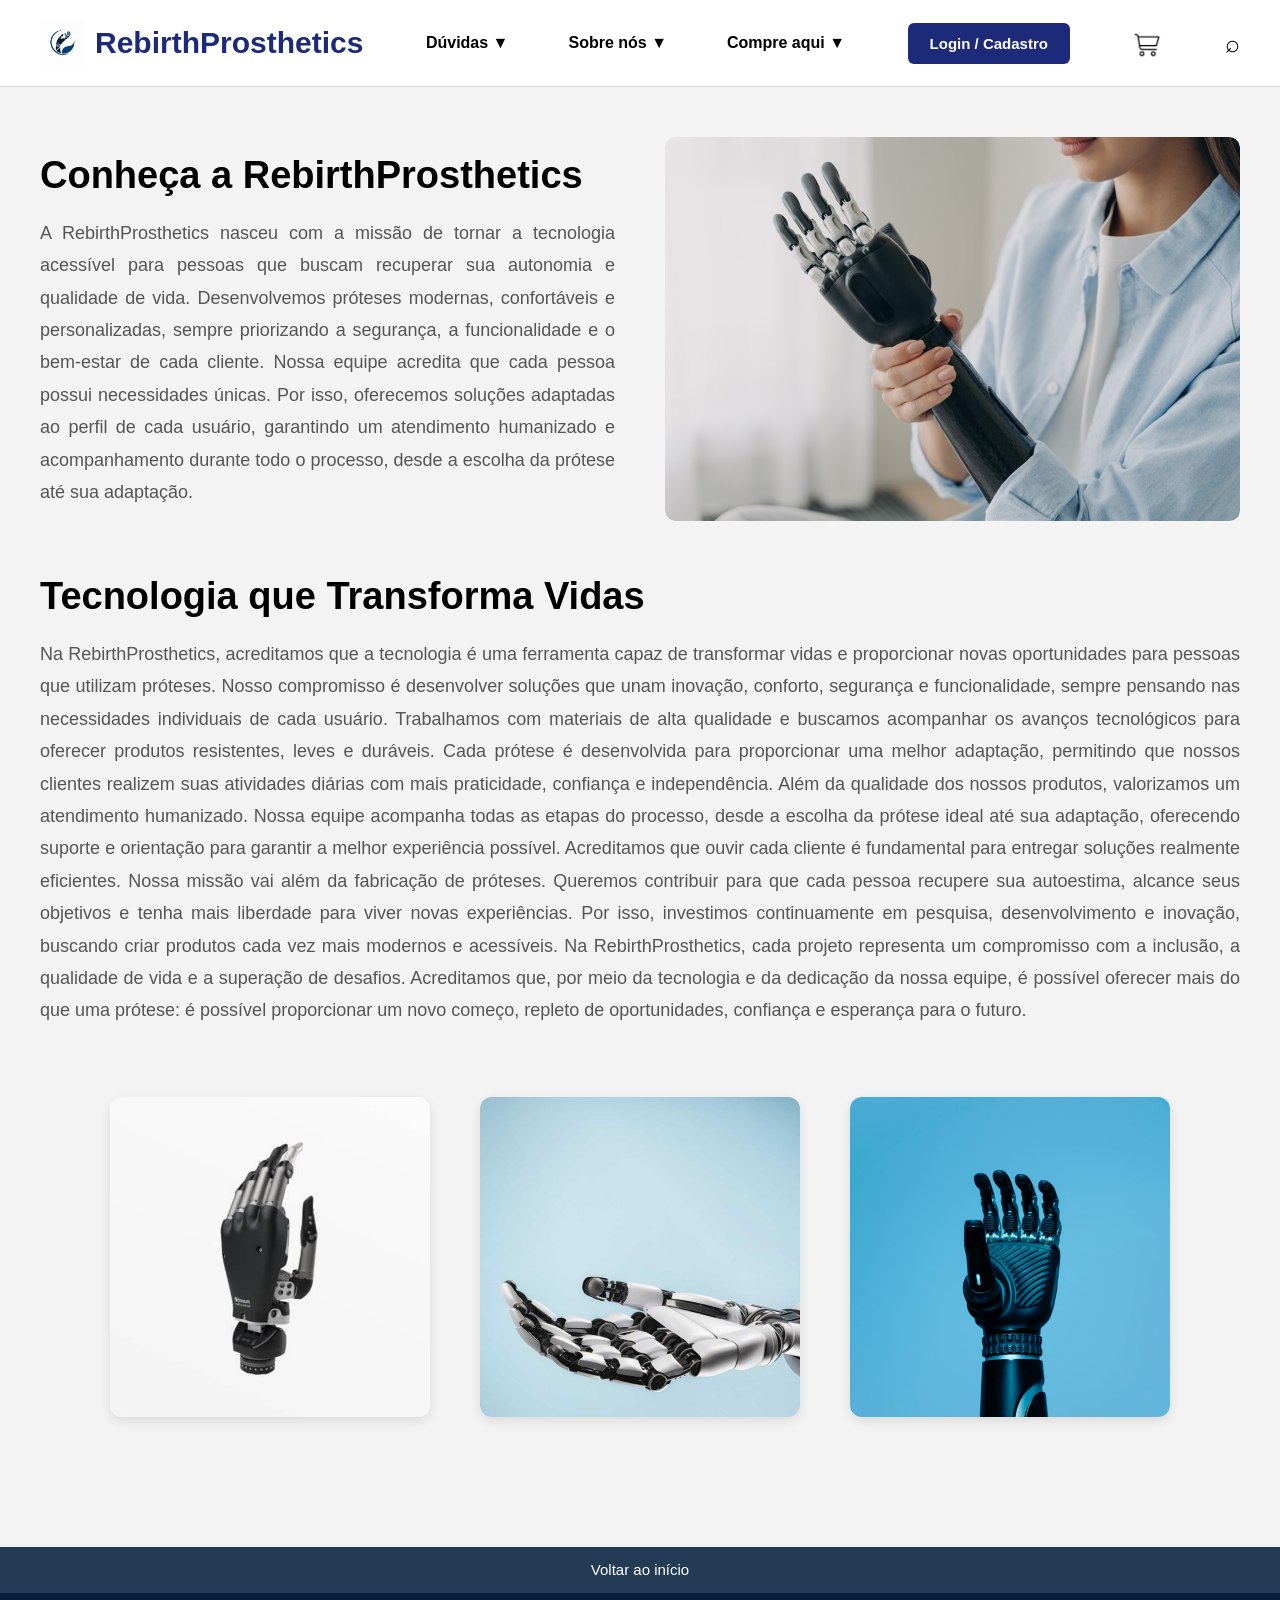
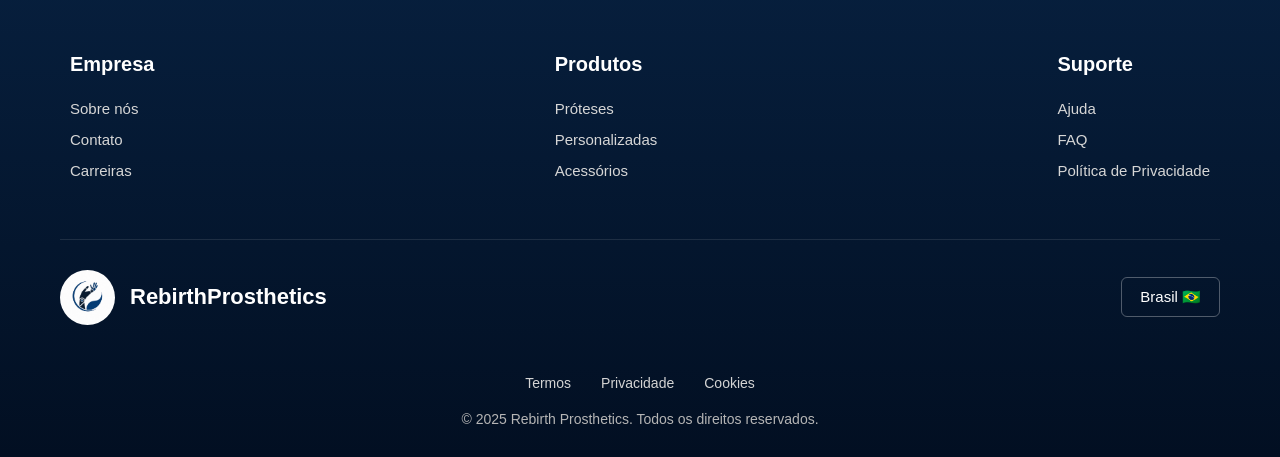
==== commit de072f09: "wip.login" ====
--- a/index.html
+++ b/index.html
@@ -51,11 +51,16 @@
 
         <div class="text">
 
-          <h2>Conheça a RebirthProsthetics</h2>
 
-          <p>
-"Lorem ipsum dolor sit amet, consectetur adipiscing elit, sed do eiusmod tempor incididunt ut labore et dolore magna aliqua. Ut enim ad minim veniam, quis nostrud exercitation ullamco laboris nisi ut aliquip ex ea commodo consequat. Duis aute irure dolor in reprehenderit in voluptate velit esse cillum dolore eu fugiat nulla pariatur. Excepteur sint occaecat cupidatat non proident, sunt in culpa qui officia deserunt mollit ain id est laborum.""Lorem ipsum dolor sit amet, consectetur adipiscing elit, sed do eiusmod tempor incididunt ut labore et dolore magna aliqua ugdyug wdiywgdyewgd.
-          </p>
+<h2>Conheça a RebirthProsthetics</h2>
+
+<p>
+A RebirthProsthetics nasceu com a missão de tornar a tecnologia acessível para pessoas que buscam recuperar sua autonomia e qualidade de vida. Desenvolvemos próteses modernas, confortáveis e personalizadas, sempre priorizando a segurança, a funcionalidade e o bem-estar de cada cliente.
+
+Nossa equipe acredita que cada pessoa possui necessidades únicas. Por isso, oferecemos soluções adaptadas ao perfil de cada usuário, garantindo um atendimento humanizado e acompanhamento durante todo o processo, desde a escolha da prótese até sua adaptação.
+</p>
+
+
 
         </div>
 
@@ -67,11 +72,23 @@
 
       <section class="bottom-section">
 
-        <h2>Conheça a RebirthProsthetics</h2>
 
-        <p>
-          "Lorem ipsum dolor sit amet, consectetur adipiscing elit, sed do eiusmod tempor incididunt ut labore et dolore magna aliqua. Ut enim ad minim veniam, quis nostrud exercitation ullamco laboris nisi ut aliquip ex ea commodo consequat. Duis aute irure dolor in reprehenderit in voluptate velit esse cillum dolore eu fugiat nulla pariatur. Excepteur sint occaecat cupidatat non proident, sunt in culpa qui officia deserunt mollit ain id est laborum.""Lorem ipsum dolor sit amet, consectetur adipiscing elit, sed do eiusmod tempor incididunt ut labore et dolore magna aliqua ugdyug wdiywgdyewgd."Lorem ipsum dolor sit amet, consectetur adipiscing elit, sed do eiusmod tempor incididunt ut labore et dolore magna aliqua. Ut enim ad minim veniam, quis nostrud exercitation ullamco laboris nisi ut aliquip ex ea commodo consequat. Duis aute irure dolor in reprehenderit in voluptate velit esse cillum dolore eu fugiat nulla pariatur. Excepteur sint occaecat cupidatat non proident, sunt in culpa qui officia deserunt mollit ain id est laborum.""Lorem ipsum dolor sit amet, consectetur.
-        </p>
+<h2>Tecnologia que Transforma Vidas</h2>
+
+<p>
+Na RebirthProsthetics, acreditamos que a tecnologia é uma ferramenta capaz de transformar vidas e proporcionar novas oportunidades para pessoas que utilizam próteses. Nosso compromisso é desenvolver soluções que unam inovação, conforto, segurança e funcionalidade, sempre pensando nas necessidades individuais de cada usuário.
+
+Trabalhamos com materiais de alta qualidade e buscamos acompanhar os avanços tecnológicos para oferecer produtos resistentes, leves e duráveis. Cada prótese é desenvolvida para proporcionar uma melhor adaptação, permitindo que nossos clientes realizem suas atividades diárias com mais praticidade, confiança e independência.
+
+Além da qualidade dos nossos produtos, valorizamos um atendimento humanizado. Nossa equipe acompanha todas as etapas do processo, desde a escolha da prótese ideal até sua adaptação, oferecendo suporte e orientação para garantir a melhor experiência possível. Acreditamos que ouvir cada cliente é fundamental para entregar soluções realmente eficientes.
+
+Nossa missão vai além da fabricação de próteses. Queremos contribuir para que cada pessoa recupere sua autoestima, alcance seus objetivos e tenha mais liberdade para viver novas experiências. Por isso, investimos continuamente em pesquisa, desenvolvimento e inovação, buscando criar produtos cada vez mais modernos e acessíveis.
+
+Na RebirthProsthetics, cada projeto representa um compromisso com a inclusão, a qualidade de vida e a superação de desafios. Acreditamos que, por meio da tecnologia e da dedicação da nossa equipe, é possível oferecer mais do que uma prótese: é possível proporcionar um novo começo, repleto de oportunidades, confiança e esperança para o futuro.
+
+</p>
+
+
 
       </section>
 
@@ -94,61 +111,62 @@
 
     </main>
 
-        <footer class="footer">
+ <footer class="footer">
 
-            <div class="back-home">
-                <a href="index.html">Voltar ao início</a>
+        <div class="back-home">
+            <a href="index.html">Voltar ao início</a>
+        </div>
+
+        <div class="footer-content">
+
+            <div class="footer-column">
+                <h3>Empresa</h3>
+                <a href="duvidas.html">Sobre nós</a>
+                <a href="duvidas.html">Contato</a>
+                <a href="duvidas.html">Carreiras</a>
             </div>
 
-            <div class="footer-content">
-
-                <div class="footer-column">
-                    <h3>Empresa</h3>
-                    <a href="#">Sobre nós</a>
-                    <a href="#">Contato</a>
-                    <a href="#">Carreiras</a>
-                </div>
-
-                <div class="footer-column">
-                    <h3>Produtos</h3>
-                    <a href="#">Próteses</a>
-                    <a href="#">Personalizadas</a>
-                    <a href="#">Acessórios</a>
-                </div>
-
-                <div class="footer-column">
-                    <h3>Suporte</h3>
-                    <a href="#">Ajuda</a>
-                    <a href="#">FAQ</a>
-                    <a href="#">Política de Privacidade</a>
-                </div>
-
+ <div class="footer-column">
+                <h3>Produtos</h3>
+                <a href="compra.html">Próteses</a>
+                <a href="compra.html">Personalizadas</a>
+                <a href="compra.html">Acessórios</a>
             </div>
 
-            <div class="footer-bottom">
 
-                <div class="footer-logo">
-                    <img src="img/logo.jpeg" alt="Logo">
-                    <h2>RebirthProsthetics</h2>
-                </div>
-
-                <div class="country">
-                    Brasil 🇧🇷
-                </div>
-
+            <div class="footer-column">
+                <h3>Suporte</h3>
+                <a href="duvidas.html">Ajuda</a>
+                <a href="duvidas.html">FAQ</a>
+                <a href="duvidas.html">Política de Privacidade</a>
             </div>
 
-            <div class="footer-links">
-                <a href="#">Termos</a>
-                <a href="#">Privacidade</a>
-                <a href="#">Cookies</a>
+        </div>
+
+        <div class="footer-bottom">
+
+            <div class="footer-logo">
+                <img src="img/logo.jpeg" alt="Logo">
+                <h2>RebirthProsthetics</h2>
             </div>
 
-            <div class="copyright">
-                © 2025 Rebirth Prosthetics. Todos os direitos reservados.
+            <div class="country">
+                Brasil 🇧🇷
             </div>
 
-        </footer>
+        </div>
+
+        <div class="footer-links">
+            <a href="duvidas.html">Termos</a>
+            <a href="duvidas.html">Privacidade</a>
+            <a href="duvidas.html">Cookies</a>
+        </div>
+
+        <div class="copyright">
+            © 2025 Rebirth Prosthetics. Todos os direitos reservados.
+        </div>
+
+    </footer>
 
     </div>
 
--- a/css/style.css
+++ b/css/style.css
@@ -723,3 +723,252 @@
   width: 100%;
   height: 30px;
 }
+
+/* ========================= */
+/* CARRINHO */
+/* ========================= */
+
+.carrinho-container{
+    display:flex;
+    gap:20px;
+    padding:30px;
+    background:#f3f3f3;
+    min-height:500px;
+}
+
+.carrinho-produtos{
+    flex:3;
+    background:white;
+    padding:20px;
+    border-radius:5px;
+}
+
+.titulo-carrinho{
+    display:flex;
+    justify-content:space-between;
+    border-bottom:1px solid #ddd;
+    padding-bottom:10px;
+    margin-bottom:20px;
+}
+
+.titulo-carrinho h2{
+    font-size:28px;
+}
+
+.produto-carrinho{
+    display:flex;
+    align-items:flex-start;
+    gap:20px;
+    padding-bottom:20px;
+    border-bottom:1px solid #ddd;
+}
+
+.produto-carrinho img{
+    width:160px;
+    height:160px;
+    object-fit:cover;
+    border-radius:5px;
+}
+
+.info-produto{
+    flex:1;
+}
+
+.info-produto h3{
+    font-size:24px;
+    margin-bottom:5px;
+}
+
+.info-produto p{
+    font-weight:bold;
+    margin-bottom:10px;
+}
+
+.estoque{
+    color:green;
+    display:block;
+    margin-bottom:10px;
+}
+
+.info-produto a{
+    text-decoration:none;
+    color:#4b84d6;
+}
+
+.quantidade{
+    margin-top:20px;
+    display:flex;
+    align-items:center;
+    gap:10px;
+}
+
+.quantidade button{
+    width:30px;
+    height:30px;
+    border:1px solid #999;
+    background:white;
+    cursor:pointer;
+}
+
+.favorito{
+    font-size:25px;
+    cursor:pointer;
+}
+
+.preco-produto{
+    font-size:28px;
+    font-weight:bold;
+}
+
+.finalizar{
+    display:flex;
+    justify-content:flex-end;
+    margin-top:20px;
+}
+
+.finalizar button{
+    background:#06253b;
+    color:white;
+    border:none;
+    padding:15px 40px;
+    border-radius:5px;
+    cursor:pointer;
+    font-size:16px;
+}
+
+.subtotal{
+    text-align:right;
+    margin-top:20px;
+    font-size:20px;
+}
+
+/* RESUMO ENTREGA */
+
+.resumo-entrega{
+    flex:1;
+    background:white;
+    padding:20px;
+    border:1px solid #ddd;
+    border-radius:5px;
+    height:fit-content;
+}
+
+.resumo-entrega p{
+    line-height:1.6;
+}
+
+.resumo-entrega h3{
+    color:green;
+    margin:20px 0;
+}
+
+.resumo-entrega select{
+    width:100%;
+    padding:10px;
+    margin-bottom:20px;
+}
+
+.enviado{
+    color:#666;
+    font-size:14px;
+}
+
+/* ENDEREÇO */
+
+.endereco-container{
+    display:none;
+    margin-top:30px;
+    background:#fff;
+    border:1px solid #ddd;
+}
+
+.titulo-endereco{
+    background:#a7b4ce;
+    text-align:center;
+    font-weight:bold;
+    font-size:32px;
+    padding:12px;
+}
+
+.campos-endereco{
+    display:flex;
+    justify-content:center;
+    gap:150px;
+    padding:40px;
+}
+
+.coluna{
+    display:flex;
+    flex-direction:column;
+    width:350px;
+}
+
+.coluna label{
+    font-size:28px;
+    font-weight:bold;
+    margin-bottom:8px;
+    margin-top:15px;
+}
+
+.coluna input{
+    height:45px;
+    border:none;
+    background:#d9d9d9;
+    padding:10px;
+    font-size:16px;
+}
+/* ==========================
+   DÚVIDAS
+========================== */
+
+#titulo_duvidas{
+    width:100%;
+    background:#1d2a7a;
+    padding:10px 35px;
+    margin-top:20px;
+}
+
+#titulo_duvidas h3{
+    color:#fff;
+    font-size:22px;
+    font-weight:bold;
+}
+
+.faq_duvida{
+    background:#fff;
+    padding:35px;
+}
+
+.faq_duvida h3{
+    font-size:22px;
+    color:#111;
+    font-weight:bold;
+    margin-top:28px;
+    margin-bottom:8px;
+}
+
+.faq_duvida p{
+    color:#666;
+    font-size:17px;
+    line-height:1.7;
+    margin-bottom:22px;
+}
+
+.duvidas_linhas{
+    margin:0;
+}
+
+.contato_duvida{
+    margin-top:40px;
+    padding-top:20px;
+    border-top:1px solid #ddd;
+}
+
+.contato_duvida h4{
+    font-size:22px;
+    margin-bottom:12px;
+}
+
+.contato_duvida p{
+    margin-bottom:6px;
+}
